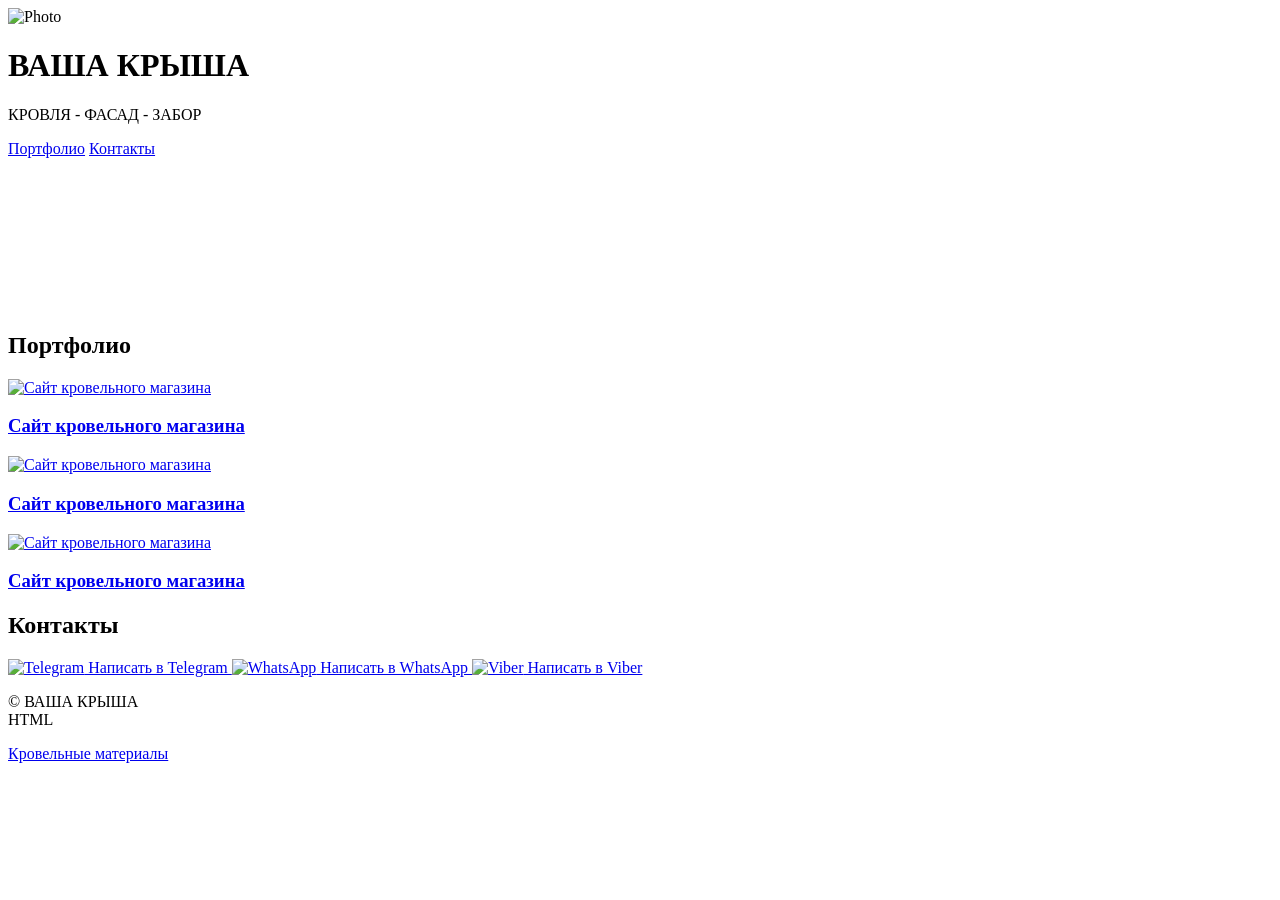
==== index.html @ c5e5a3db "Add files via upload" ====
<!DOCTYPE html>
<html lang="ru">
   
<title>Кровельные и строительные материалы в Слуцке с доставкой по региону | ВАША КРЫША</title>
<head>
    <meta charset="UTF-8">
    <meta name="viewport" content="width=device-width, initial-scale=1.0">
    <title>Портфолио</title>
   <link rel="stylesheet" href="/css/reset.css">
    <link rel="stylesheet" href="./css/main.css">
    <link rel="stylesheet" href="./css/media.css">

    <link rel="icon" type="image/x-icon" href="./img/favicons/favicon.svg">
    <link rel="apple-touch-icon" sizes="180x180" href="./img/favicons/apple-touch-icon.png">
</head>

<body>
    
    <header class="header">
    <div class="container">
        <div class="header-row">
<img src="./img/photo 2.jpg" srcset="./img/photo 2@2x.jpg 2x" alt="Photo" class="header-img">
<div class="header-desk">
<h1 class="header-title">ВАША КРЫША</h1>
<p class="header-text">КРОВЛЯ - ФАСАД - ЗАБОР</p>

<div class="header-btns">
    <a href="#portfolio" class="btn">Портфолио</a>
    <a href="#contacts" class="btn-outline">Контакты</a>
</div>



    </div>
            </div>
        </div>

        <video class="header-video" autoplay muted loop>
            <source type="video/mp4" src="./video/laz.mp4">
        </video>
    </header>

    <main>
        <section class="portfolio" id="portfolio">
            <div class="container">
               <h2 class="portfolio-title">Портфолио</h2>

              <div class="projects">  

                <article class="project">
                    <a href="./panto.html">
                    <img class="project-img" src="./img/portfolio/project-01.jpg"srcset="./img/portfolio/project-01@2x.jpg" alt="Сайт кровельного магазина">
                </a>
                  <h3 class="project-title"><a href="./panto.html">Сайт кровельного магазина</a></h3>
              </article>
              <article class="project">
                <a href="#!">
                    <img src="./img/portfolio/project-02.jpg" srcset="./img/portfolio/project-02@2x.jpg"
                        alt="Сайт кровельного магазина" class="project-img">
                </a>
                <h3 class="project-title"><a href="#!">Сайт кровельного магазина</a></h3>
            </article>
            <article class="project">
                <a href="#!">
                    <img src="./img/portfolio/project-03.jpg" srcset="./img/portfolio/project-03@2x.jpg"
                        alt="Сайт кровельного магазина" class="project-img">
                </a>
                <h3 class="project-title"><a href="#!">Сайт кровельного магазина</a></h3>
            </article>
           
              </div>
            </div>
            
        </section>
        <section class="contacts" id="contacts">
            <div class="container">
                <h2 class="contacts-title">Контакты</h2>

                <div class="messangers">
                   
                    <a href="https://t.me/krovslutsk" target="_blank" class="messanger">
                        <img src="./img/icons/telegram.svg" alt="Telegram">
                        Написать в Telegram
                    </a>
                    <a href="https://wa.me/375447900274" target="_blank" class="messanger">
                        <img src="./img/icons/whatsApp.svg" alt="WhatsApp">
                        Написать в WhatsApp
                    </a>
                    <a href="viber://chat?number=+375447900274" target="_blank" class="messanger">
                        <img src="./img/icons/viber.svg" alt="Viber">
                        Написать в Viber
                    </a>
                </div>
            </div>
        </section>
        
    </main>

    <footer class="footer">
        <div class="container">
            <div class="footer-inner">
                <p>© ВАША КРЫША <br>HTML</p>
                <p><a href="#!" target="_blank">Кровельные материалы</a></p>
            
            </div>
        </div>
    </footer>
        
    

</body>

</html>
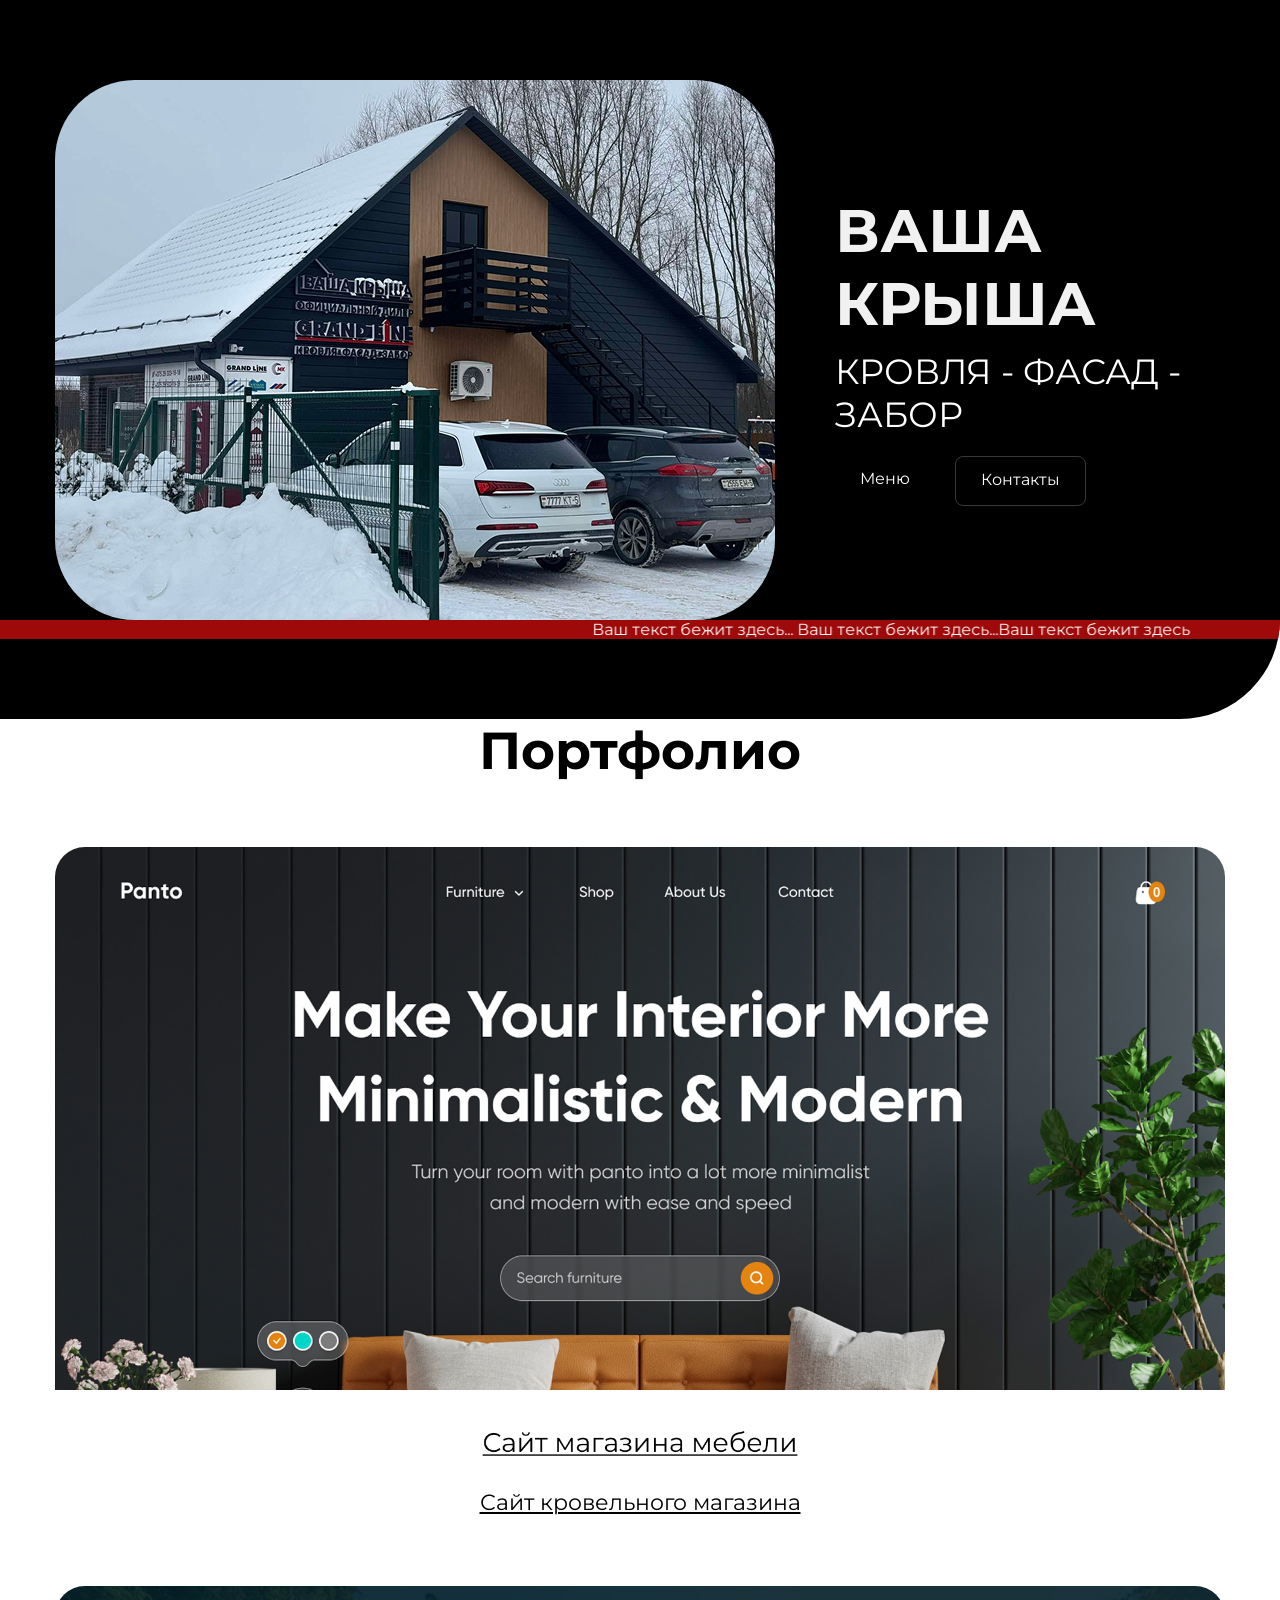
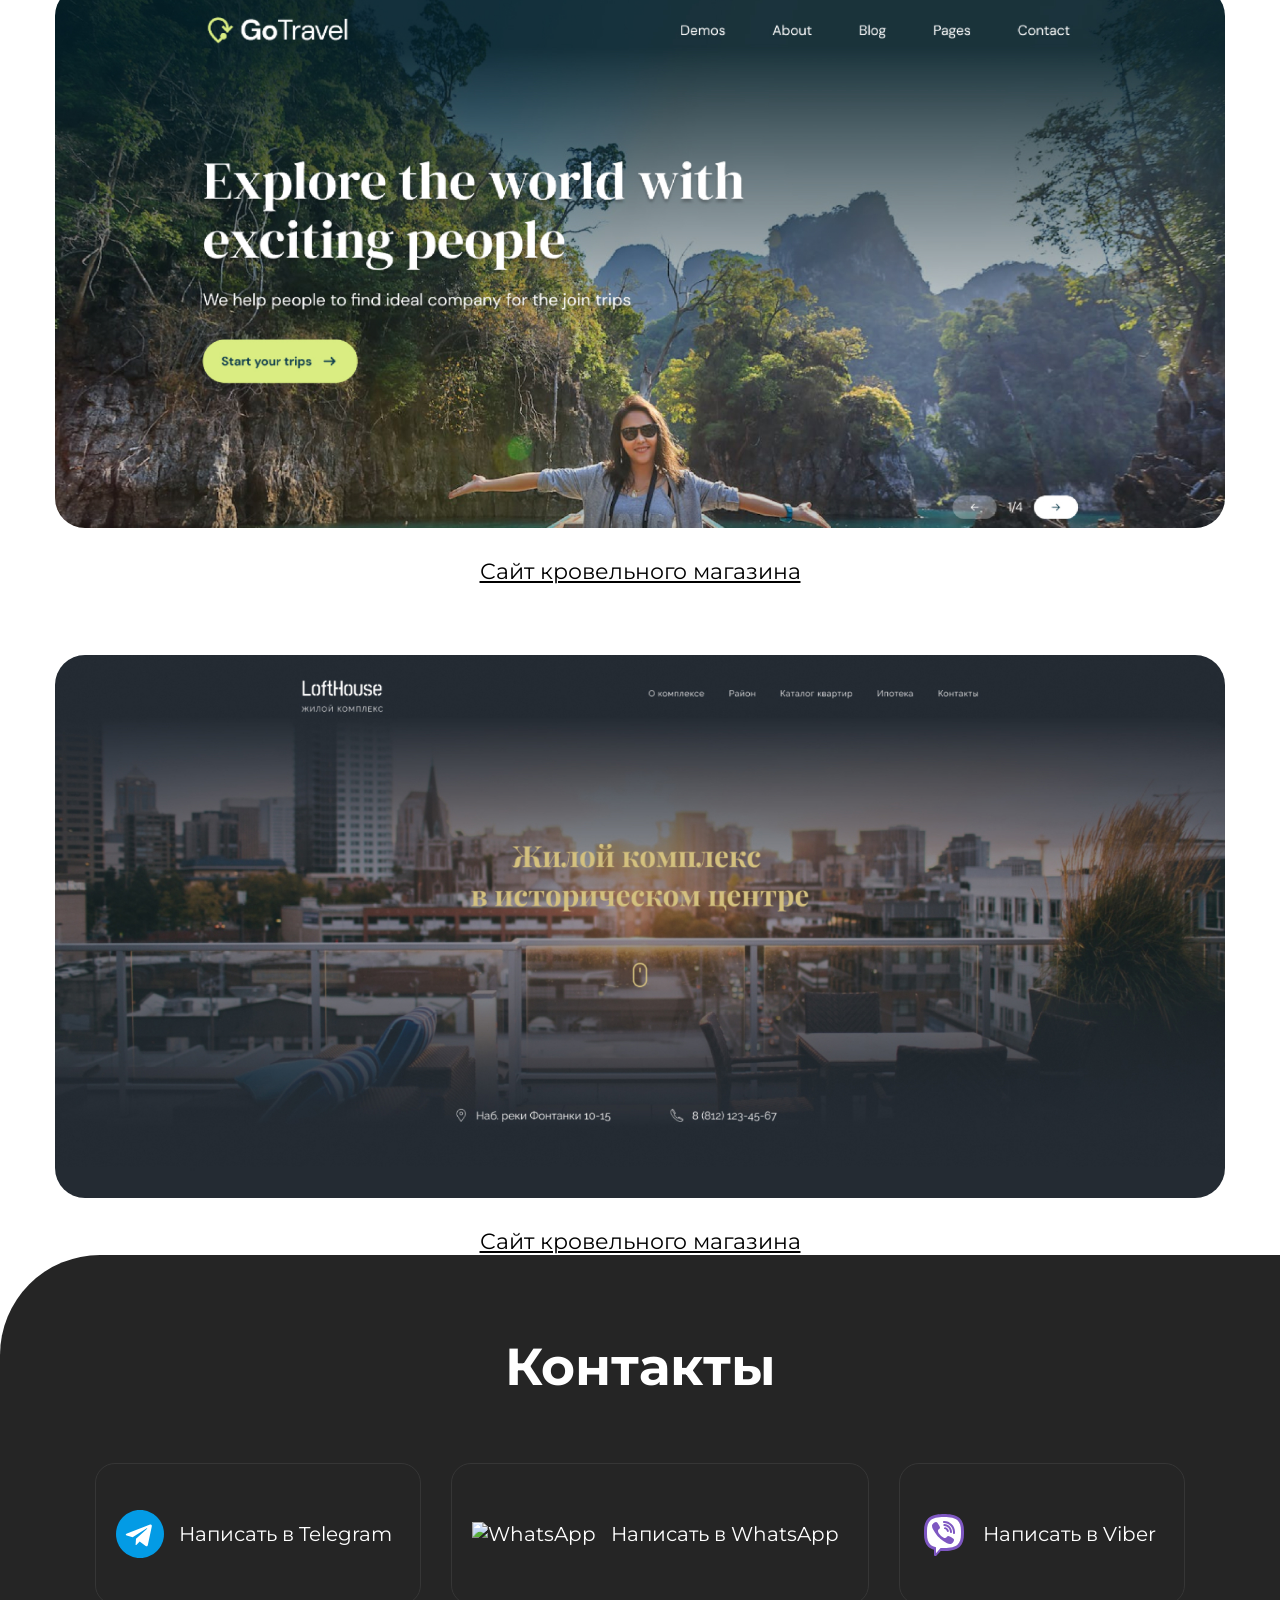
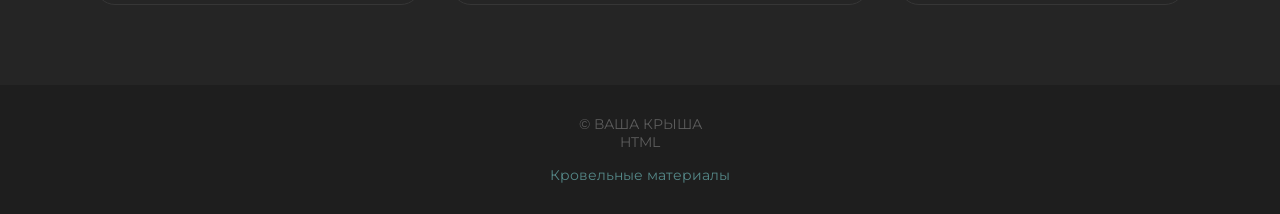
==== commit bde4861e: "Add files via upload" ====
--- a/index.html
+++ b/index.html
@@ -1,83 +1,105 @@
-<!DOCTYPE html>
-<html lang="ru">
-   
-<title>Кровельные и строительные материалы в Слуцке с доставкой по региону | ВАША КРЫША</title>
+<html lang="ru" prefix="og: https://ogp.me/ns#">
+
 <head>
-    <meta charset="UTF-8">
-    <meta name="viewport" content="width=device-width, initial-scale=1.0">
-    <title>Портфолио</title>
-   <link rel="stylesheet" href="/css/reset.css">
-    <link rel="stylesheet" href="./css/main.css">
-    <link rel="stylesheet" href="./css/media.css">
 
-    <link rel="icon" type="image/x-icon" href="./img/favicons/favicon.svg">
-    <link rel="apple-touch-icon" sizes="180x180" href="./img/favicons/apple-touch-icon.png">
-</head>
+    <head>
+        <meta charset="UTF-8">
+        <meta name="viewport" content="width=device-width, initial-scale=1.0">
+        <title>Кровельные и строительные материалы в Слуцке с доставкой по региону | ВАША КРЫША</title>
+        <link rel="stylesheet" href="/css/reset.css">
+        <link rel="stylesheet" href="./css/main.css">
+        <link rel="stylesheet" href="./css/media.css">
+
+        <link rel="icon" type="image/x-icon" href="./img/favicons/favicon.svg">
+        <link rel="apple-touch-icon" sizes="180x180" href="./img/favicons/apple-touch-icon.png">
+    </head>
 
 <body>
-    
+
     <header class="header">
-    <div class="container">
-        <div class="header-row">
-<img src="./img/photo 2.jpg" srcset="./img/photo 2@2x.jpg 2x" alt="Photo" class="header-img">
-<div class="header-desk">
-<h1 class="header-title">ВАША КРЫША</h1>
-<p class="header-text">КРОВЛЯ - ФАСАД - ЗАБОР</p>
 
-<div class="header-btns">
-    <a href="#portfolio" class="btn">Портфолио</a>
-    <a href="#contacts" class="btn-outline">Контакты</a>
-</div>
+        <div class="container">
+            <div article="MMKKKKKKK">
+
+            </div>
+
+            <div class="header-row">
+
+                <img src="./img/photo 2.jpg" srcset="./img/photo 2@2x.jpg 2x" alt="Photo" class="header-img">
+                <div class="header-desk">
+
+                    <h1 class="header-title">ВАША КРЫША</h1>
+
+                    <p class="header-text">КРОВЛЯ - ФАСАД - ЗАБОР</p>
+
+                    <div class="header-btns">
+                        <a href="#portfolio" class="btn">Меню</a>
+                        <a href="#contacts" class="btn-outline">Контакты</a>
+
+                    </div>
+
+                </div>
 
 
 
-    </div>
             </div>
         </div>
+        </div>
+        <div class="marquee">
+<div class="marquee-container">
+    
+    <marquee behavior="alternate">Ваш текст бежит здесь... Ваш текст бежит здесь...Ваш текст бежит здесь</marquee>
+</div>
 
-        <video class="header-video" autoplay muted loop>
-            <source type="video/mp4" src="./video/laz.mp4">
-        </video>
-    </header>
+       
+            </div>
+
+            </div> 
+
+            <video class="header-video" autoplay muted loop>
+                <source type="video/mp4" src="./video/laz.mp4">
+            </video>
+        </header>
 
     <main>
         <section class="portfolio" id="portfolio">
             <div class="container">
-               <h2 class="portfolio-title">Портфолио</h2>
+                <h2 class="portfolio-title">Портфолио</h2>
 
-              <div class="projects">  
+                <div class="projects">
 
-                <article class="project">
-                    <a href="./panto.html">
-                    <img class="project-img" src="./img/portfolio/project-01.jpg"srcset="./img/portfolio/project-01@2x.jpg" alt="Сайт кровельного магазина">
-                </a>
-                  <h3 class="project-title"><a href="./panto.html">Сайт кровельного магазина</a></h3>
-              </article>
-              <article class="project">
-                <a href="#!">
-                    <img src="./img/portfolio/project-02.jpg" srcset="./img/portfolio/project-02@2x.jpg"
-                        alt="Сайт кровельного магазина" class="project-img">
-                </a>
-                <h3 class="project-title"><a href="#!">Сайт кровельного магазина</a></h3>
-            </article>
-            <article class="project">
-                <a href="#!">
-                    <img src="./img/portfolio/project-03.jpg" srcset="./img/portfolio/project-03@2x.jpg"
-                        alt="Сайт кровельного магазина" class="project-img">
-                </a>
-                <h3 class="project-title"><a href="#!">Сайт кровельного магазина</a></h3>
-            </article>
-           
-              </div>
+                    <article class="project">
+                        <a href="./panto.html">
+                            <img class="project-img" src="./img/portfolio/project-01.jpg"
+                                srcset="./img/portfolio/project-01@2x.jpg" alt="Сайт кровельного магазина">
+                        </a>
+                        <h3 class="project-title"><a href="./panto.html">Сайт кровельного магазина</a></h3>
+                    </article>
+                    <article class="project">
+                        <a href="#!">
+                            <img src="./img/portfolio/project-02.jpg" srcset="./img/portfolio/project-02@2x.jpg"
+                                alt="Сайт кровельного магазина" class="project-img">
+                        </a>
+                        <h3 class="project-title"><a href="#!">Сайт кровельного магазина</a></h3>
+                    </article>
+                    <article class="project">
+                        <a href="#!">
+                            <img src="./img/portfolio/project-03.jpg" srcset="./img/portfolio/project-03@2x.jpg"
+                                alt="Сайт кровельного магазина" class="project-img">
+                        </a>
+                        <h3 class="project-title"><a href="#!">Сайт кровельного магазина</a></h3>
+                    </article>
+
+                </div>
             </div>
-            
+
         </section>
         <section class="contacts" id="contacts">
             <div class="container">
                 <h2 class="contacts-title">Контакты</h2>
 
                 <div class="messangers">
-                   
+
                     <a href="https://t.me/krovslutsk" target="_blank" class="messanger">
                         <img src="./img/icons/telegram.svg" alt="Telegram">
                         Написать в Telegram
@@ -93,7 +115,7 @@
                 </div>
             </div>
         </section>
-        
+
     </main>
 
     <footer class="footer">
@@ -101,12 +123,12 @@
             <div class="footer-inner">
                 <p>© ВАША КРЫША <br>HTML</p>
                 <p><a href="#!" target="_blank">Кровельные материалы</a></p>
-            
+
             </div>
         </div>
     </footer>
-        
-    
+
+
 
 </body>
 
--- a/css/main.css
+++ b/css/main.css
@@ -0,0 +1,327 @@
+@import url('https://fonts.googleapis.com/css2?family=Montserrat:ital,wght@0,100..900;1,100..900&display=swap');
+
+/*Base*/
+.html {
+    scroll-behavior: smooth;
+}
+
+body {
+    font-family: "Montserrat", sans-serif;
+    font-optical-sizing: auto;
+    font-weight: 400;
+    font-style: normal;
+
+
+}
+
+.none {
+    display: none !important;
+}
+
+.container {
+    max-width: 1200px;
+    margin: 0 auto;
+    padding: 0 15px;
+}
+
+
+.header {
+    overflow: hidden;
+    position: relative;
+
+    padding-top: 80px;
+    padding-bottom: 80px;
+    border-bottom-right-radius: 100px;
+    /*background: #cfc7c7;  linear-gradient (158deg, #2f2f2f 0%, #202020 100%) color: #fff;*/
+    background-color: #000;
+    color: #fff;
+
+}
+
+.header .container {
+    position: relative;
+    z-index: 9;
+}
+
+.header-video {
+    position: absolute;
+    left: 0;
+    top: 0;
+    width: 100%;
+    height: 100%;
+    object-fit: cover;
+    object-position: center;
+    border-bottom-right-radius: 100px;
+    opacity: 0.4;
+}
+
+.header-row {
+    display: flex;
+    flex-direction: row;
+    align-items: center;
+    column-gap: 60px;
+}
+
+.header-img {
+    border-radius: 80px;
+}
+
+.header-title {
+    margin-bottom: 10px;
+    font-weight: 700;
+    font-size: 60px;
+    color: #f1f1f1;
+}
+
+.header-text {
+    margin-bottom: 20px;
+    font-weight: 500px;
+    font-size: 35px;
+}
+
+.header-btns {
+    display: flex;
+    column-gap: 20px;
+}
+
+.btn {
+    height: 50px;
+    padding-top: 15px;
+    padding-left: 25px;
+    padding-right: 25px;
+
+    background-color: #000000;
+    border-radius: 8px;
+    color: #fff;
+    line-height: 1;
+    transition: all 0.2s ease-in;
+
+}
+
+.btn:hover {
+    background-color: #1782cf;
+}
+
+.btn-outline {
+    height: 50px;
+    padding-top: 15px;
+    padding-left: 25px;
+    padding-right: 25px;
+
+    border: 1px solid #383838;
+    border-radius: 8px;
+    color: #fff;
+    background-color: #000;
+    line-height: 1;
+    transition: all 0.2s ease-in;
+}
+
+.btn-outline:hover {
+    background-color: #1782cf;
+}
+.marquee {
+    behavior: alternate;
+    scroll-behavior: 600px;
+    scrollamount: 100px
+}
+.marquee-container {
+    overflow: hidden;
+    background-color: #9e0909;
+    white-space: nowrap;
+    width: 100%;
+
+
+}
+.
+
+.marquee-text {
+    display: inline-block;
+    animation: marquee 80px linear infinite;
+    
+}
+.marquee behavior {
+    behavior: alternate;
+        scrollm: 60s;
+}
+
+
+. .portfolio {
+    padding: 80px 0;
+}
+
+.portfolio-title {
+    margin-bottom: 65px;
+    font-size: 52px;
+    font-weight: 700;
+    text-align: center;
+
+}
+
+.projects {
+    display: flex;
+    flex-direction: column;
+    row-gap: 70px;
+    align-items: center;
+}
+
+.project {
+    text-align: center;
+}
+
+.project-img {
+    margin-bottom: 30px;
+    border-radius: 30px;
+
+    transition: opacity 0.2s ease-in;
+}
+
+.project-img:hover {
+    opacity: 0.8;
+}
+
+.project-title {
+    font-size: 22px;
+}
+
+.project-title a {
+    color: #000;
+    text-decoration: underline;
+}
+
+/*Contacts */
+
+.contacts {
+    padding: 80px;
+    0;
+    border-top-left-radius: 100px;
+    background-color: #252525;
+    color: #fff;
+}
+
+.contacts-title {
+    margin-bottom: 65px;
+    font-size: 52px;
+    font-weight: 700;
+    text-align: center;
+}
+
+.messangers {
+    display: flex;
+    column-gap: 30px;
+    row-gap: 30px;
+    flex-wrap: wrap;
+
+
+}
+
+.messanger {
+    flex-grow: 1;
+    padding: 46px 20px;
+    border-radius: 20px;
+    border: 1px solid #363636;
+    display: flex;
+    column-gap: 15px;
+    align-items: center;
+    font-size: 20px;
+    transition: background-color 0.2 ease-in;
+
+    color: #fff;
+
+}
+
+.messanger:hover {
+    background-color: #1e1e1e;
+}
+
+/*Footer */
+.footer {
+    padding: 30px 0;
+    background-color: #1e1e1e;
+
+    color: #5d5d5d;
+}
+
+.footer a {
+    color: #588;
+
+}
+
+.footer-inner {
+    font-size: 14px;
+    text-align: center;
+}
+
+.footer-inner p+p {
+    margin-top: 15px;
+}
+
+/* Inner Page */
+
+.inner-page {
+    padding-bottom: 80px 0 40px;
+}
+
+.inner-page-details {
+    display: flex;
+    flex-direction: column;
+    row-gap: 25px;
+    margin-bottom: 40px;
+    text-align: center;
+    align-items: center;
+}
+
+.inner-page-title {
+    font-size: 52px;
+    font-weight: 700;
+}
+
+.inner-page-text {
+    max-width: 570px;
+
+    display: flex;
+    flex-direction: column;
+    row-gap: 25px;
+
+    color: #555;
+    line-height: 1.5;
+}
+
+.inner-page-link {
+    color: #000;
+
+}
+
+.inner-page-link a {
+    color: #000;
+    text-decoration: underline;
+}
+
+.inner-page-img {
+    display: block;
+    margin: 0 auto;
+    margin-bottom: 40px;
+}
+
+.inner-page-backlink {
+    max-width: 770px;
+    padding: 30px;
+    margin: 0 auto;
+
+    display: flex;
+    column-gap: 10px;
+    align-items: center;
+    justify-content: center;
+
+    background-color: #f1f1f1;
+    text-align: center;
+    color: #000;
+
+    transition: all 0.2s ease-in;
+
+
+}
+
+.inner-page-backlink:hover {
+    background-color: #dedede;
+    fr
+}
--- a/css/media.css
+++ b/css/media.css
@@ -0,0 +1,166 @@
+/* Для планшетов */
+@media (max-width: 1080px) {
+    .header-row {
+        column-gap: 30px;
+    }
+
+    .header-img {
+        width: 300px;
+        border-radius: 30px;
+    }
+
+    .header-title {
+        font-size: 52px;
+    }
+
+    .header-text {
+        font-size: 22px;
+    }
+
+    .portfolio-title {
+        font-size: 42px;
+    }
+
+    .contacts-title {
+        font-size: 42px;
+    }
+
+    .inner-page-title {
+        font-size: 42px;
+    }
+ .marquee {
+            0% {
+                transform: translateX(100%);
+            }
+    
+            100% {
+                transform: translateX(-100%);
+            }
+        
+ }
+}
+   
+
+      
+}
+
+
+/* Для смартфонов */
+@media (max-width: 767px) {
+    .header {
+        padding-top: 20px;
+        padding-bottom: 40px;
+        border-bottom-right-radius: 60px;
+    }
+
+    .header-video {
+        border-bottom-right-radius: 60px;
+    }
+
+    .header-row {
+        flex-direction: column;
+        align-items: flex-start;
+        row-gap: 20px;
+    }
+
+    .header-img {
+        max-width: 100%;
+        width: auto;
+    }
+
+    .header-title {
+        font-size: 32px;
+    }
+
+    .header-text {
+        font-size: 18px;
+    }
+
+    /* BTNS */
+
+    .btn,
+    .btn-outline {
+        height: 42px;
+        padding: 12px 15px 0;
+    }
+
+    /* PORTFOLIO */
+
+    .portfolio {
+        padding: 40px 0;
+    }
+
+    .portfolio-title {
+        margin-bottom: 30px;
+        font-size: 28px;
+    }
+
+    .projects {
+        row-gap: 30px;
+    }
+
+    .project-img {
+        margin-bottom: 20px;
+        border-radius: 14px;
+    }
+
+    .project-title {
+        font-size: 16px;
+    }
+
+    /* Contacts */
+
+    .contacts {
+        padding: 40px 0;
+        border-top-left-radius: 60px;
+    }
+
+    .contacts-title {
+        margin-bottom: 30px;
+        font-size: 28px;
+    }
+
+    .messangers {
+        gap: 20px;
+    }
+
+    .messanger {
+        padding: 32px 20px;
+        border-radius: 12px;
+        font-size: 16px;
+    }
+
+    /* FOOTER */
+
+    .footer-inner {
+        font-size: 12px;
+    }
+
+    /* INNER PAGE */
+
+    .inner-page {
+        padding: 40px 0 20px;
+    }
+
+    .inner-page-title {
+        margin-bottom: 20px;
+        font-size: 28px;
+    }
+
+    .inner-page-details {
+        row-gap: 20px;
+        margin-bottom: 20px;
+    }
+
+    .inner-page-text {
+        row-gap: 20px;
+    }
+
+    .inner-page-img {
+        margin-bottom: 20px;
+    }
+
+    .inner-page-backlink {
+        padding: 20px;
+    }
+}
